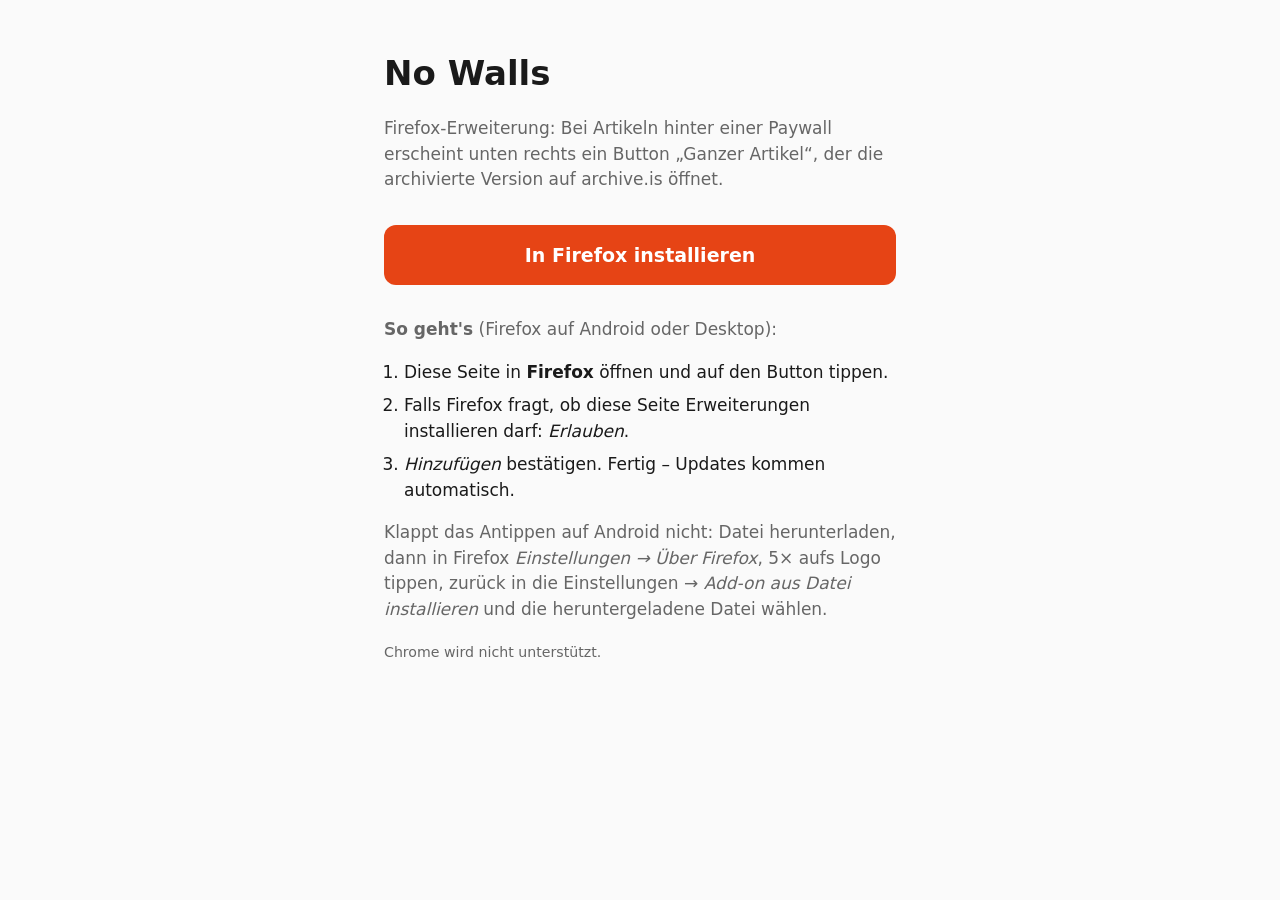
==== site/install.html @ e1adf150 "Password-gate the install page; drop public release assets" ====
<!doctype html>
<html lang="de">
<head>
  <meta charset="utf-8">
  <meta name="viewport" content="width=device-width, initial-scale=1">
  <meta name="robots" content="noindex, nofollow">
  <title>No Walls</title>
  <style>
    :root { --bg: #fafafa; --fg: #1a1a1a; --muted: #666; --accent: #e64415; }
    @media (prefers-color-scheme: dark) { :root { --bg: #161616; --fg: #eee; --muted: #aaa; } }
    body { margin: 0; background: var(--bg); color: var(--fg); font: 17px/1.5 system-ui, sans-serif; }
    main { max-width: 32rem; margin: 0 auto; padding: 48px 16px; }
    h1 { margin: 0 0 8px; }
    p { color: var(--muted); }
    .btn { display: block; margin: 32px 0; padding: 16px; border-radius: 12px; background: var(--accent);
           color: #fff; text-align: center; font-weight: 600; font-size: 19px; text-decoration: none; }
    ol { padding-left: 20px; } li { margin: 8px 0; }
    small { color: var(--muted); }
  </style>
</head>
<body>
<main>
  <h1>No Walls</h1>
  <p>Firefox-Erweiterung: Bei Artikeln hinter einer Paywall erscheint unten rechts ein Button
     „Ganzer Artikel“, der die archivierte Version auf archive.is öffnet.</p>

  <a class="btn" href="no-walls.xpi">In Firefox installieren</a>

  <p><strong>So geht's</strong> (Firefox auf Android oder Desktop):</p>
  <ol>
    <li>Diese Seite in <strong>Firefox</strong> öffnen und auf den Button tippen.</li>
    <li>Falls Firefox fragt, ob diese Seite Erweiterungen installieren darf: <em>Erlauben</em>.</li>
    <li><em>Hinzufügen</em> bestätigen. Fertig – Updates kommen automatisch.</li>
  </ol>
  <p>Klappt das Antippen auf Android nicht: Datei herunterladen, dann in Firefox
     <em>Einstellungen → Über Firefox</em>, 5× aufs Logo tippen, zurück in die Einstellungen →
     <em>Add-on aus Datei installieren</em> und die heruntergeladene Datei wählen.</p>
  <p><small>Chrome wird nicht unterstützt.</small> <small id="v"></small></p>
</main>
<script>
  fetch("updates.json").then(r => r.json()).then(j => {
    const u = Object.values(j.addons)[0].updates.at(-1);
    document.getElementById("v").textContent = "Version " + u.version;
  }).catch(() => {});
</script>
</body>
</html>
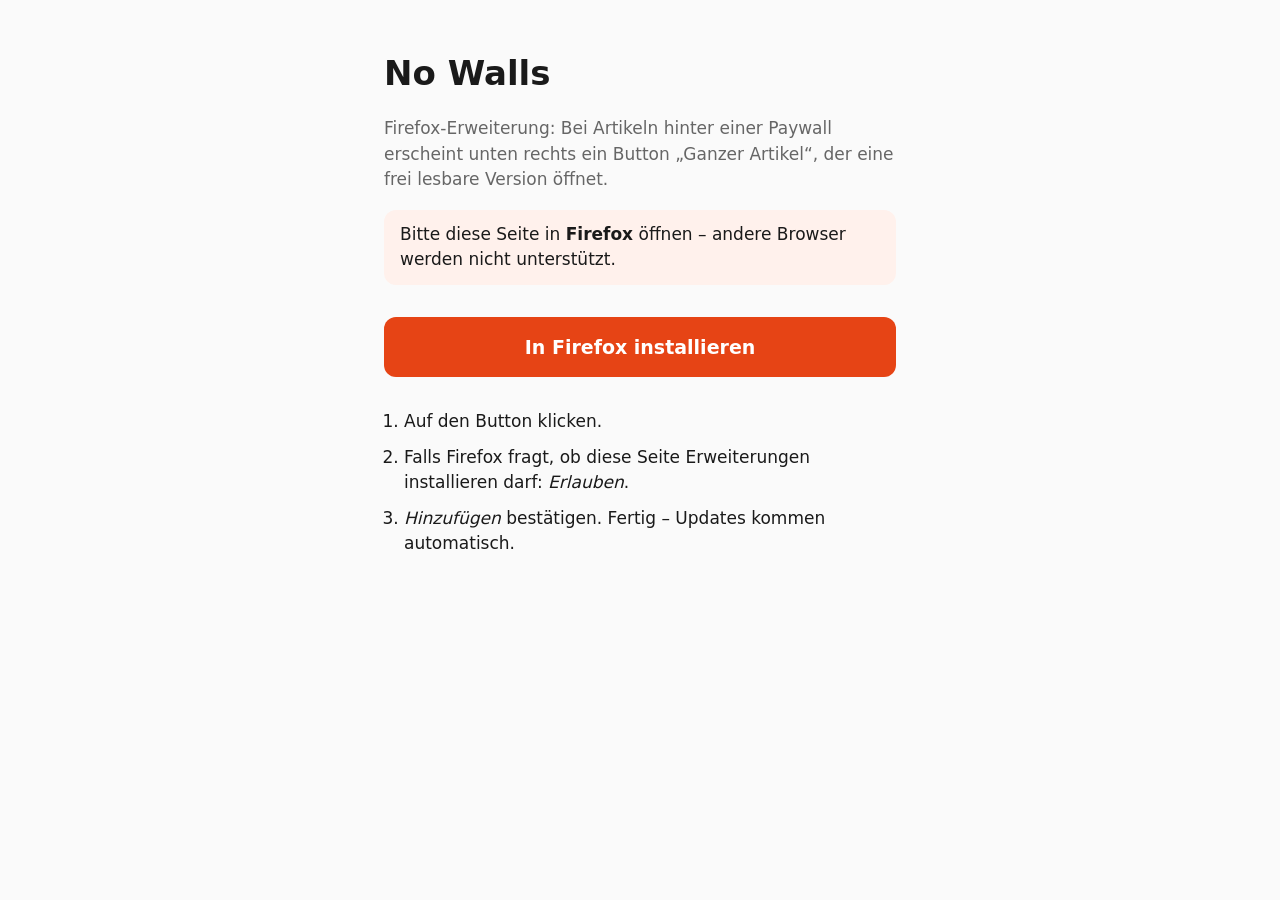
==== commit 285fa027: "Add Freedium for Medium; per-platform install steps; trim descriptions" ====
--- a/site/install.html
+++ b/site/install.html
@@ -6,15 +6,17 @@
   <meta name="robots" content="noindex, nofollow">
   <title>No Walls</title>
   <style>
-    :root { --bg: #fafafa; --fg: #1a1a1a; --muted: #666; --accent: #e64415; }
-    @media (prefers-color-scheme: dark) { :root { --bg: #161616; --fg: #eee; --muted: #aaa; } }
+    :root { --bg: #fafafa; --fg: #1a1a1a; --muted: #666; --accent: #e64415; --box: #fff1ec; }
+    @media (prefers-color-scheme: dark) { :root { --bg: #161616; --fg: #eee; --muted: #aaa; --box: #2a1a14; } }
     body { margin: 0; background: var(--bg); color: var(--fg); font: 17px/1.5 system-ui, sans-serif; }
     main { max-width: 32rem; margin: 0 auto; padding: 48px 16px; }
     h1 { margin: 0 0 8px; }
     p { color: var(--muted); }
     .btn { display: block; margin: 32px 0; padding: 16px; border-radius: 12px; background: var(--accent);
            color: #fff; text-align: center; font-weight: 600; font-size: 19px; text-decoration: none; }
-    ol { padding-left: 20px; } li { margin: 8px 0; }
+    ol { padding-left: 20px; } li { margin: 10px 0; }
+    .note { padding: 12px 16px; border-radius: 12px; background: var(--box); color: var(--fg); }
+    [hidden] { display: none !important; }
     small { color: var(--muted); }
   </style>
 </head>
@@ -22,22 +24,53 @@
 <main>
   <h1>No Walls</h1>
   <p>Firefox-Erweiterung: Bei Artikeln hinter einer Paywall erscheint unten rechts ein Button
-     „Ganzer Artikel“, der die archivierte Version auf archive.is öffnet.</p>
+     „Ganzer Artikel“, der eine frei lesbare Version öffnet.</p>
 
-  <a class="btn" href="no-walls.xpi">In Firefox installieren</a>
+  <p class="note" id="not-firefox" hidden>Bitte diese Seite in <strong>Firefox</strong> öffnen –
+     andere Browser werden nicht unterstützt.</p>
 
-  <p><strong>So geht's</strong> (Firefox auf Android oder Desktop):</p>
-  <ol>
-    <li>Diese Seite in <strong>Firefox</strong> öffnen und auf den Button tippen.</li>
-    <li>Falls Firefox fragt, ob diese Seite Erweiterungen installieren darf: <em>Erlauben</em>.</li>
-    <li><em>Hinzufügen</em> bestätigen. Fertig – Updates kommen automatisch.</li>
-  </ol>
-  <p>Klappt das Antippen auf Android nicht: Datei herunterladen, dann in Firefox
-     <em>Einstellungen → Über Firefox</em>, 5× aufs Logo tippen, zurück in die Einstellungen →
-     <em>Add-on aus Datei installieren</em> und die heruntergeladene Datei wählen.</p>
-  <p><small>Chrome wird nicht unterstützt.</small> <small id="v"></small></p>
+  <!-- Desktop: Firefox installs straight from the link. -->
+  <section id="desktop">
+    <a class="btn" href="no-walls.xpi">In Firefox installieren</a>
+    <ol>
+      <li>Auf den Button klicken.</li>
+      <li>Falls Firefox fragt, ob diese Seite Erweiterungen installieren darf: <em>Erlauben</em>.</li>
+      <li><em>Hinzufügen</em> bestätigen. Fertig – Updates kommen automatisch.</li>
+    </ol>
+  </section>
+
+  <!-- Android: Firefox only downloads the file; it's installed from the settings. -->
+  <section id="android" hidden>
+    <a class="btn" href="no-walls.xpi" download>1. Herunterladen</a>
+    <ol>
+      <li>Auf den Button tippen und <em>Herunterladen</em> bestätigen.</li>
+      <li>Firefox-Menü <strong>⋮</strong> → <em>Einstellungen</em> → ganz unten
+          <em>Über Firefox</em> → <strong>5× auf das Firefox-Logo tippen</strong>
+          (nur beim ersten Mal nötig).</li>
+      <li>Zurück zu <em>Einstellungen</em> → <em>Add-on aus Datei installieren</em>.</li>
+      <li><code>no-walls.xpi</code> aus <em>Downloads</em> wählen und <em>Hinzufügen</em> bestätigen.</li>
+    </ol>
+    <p>Fertig – Updates kommen danach automatisch.</p>
+  </section>
+
+  <p><small id="v"></small></p>
 </main>
 <script>
+  const ua = navigator.userAgent;
+  if (/Android/i.test(ua)) {
+    document.getElementById("desktop").hidden = true;
+    document.getElementById("android").hidden = false;
+  }
+  const note = document.getElementById("not-firefox");
+  if (/iPhone|iPad|iPod/i.test(ua)) {
+    // Firefox on iOS doesn't support extensions.
+    document.getElementById("desktop").hidden = true;
+    note.textContent = "Auf iPhone und iPad leider nicht möglich – nur Firefox auf Android oder am Computer.";
+    note.hidden = false;
+  } else if (!/Firefox\//.test(ua)) {
+    note.hidden = false;
+  }
+
   fetch("updates.json").then(r => r.json()).then(j => {
     const u = Object.values(j.addons)[0].updates.at(-1);
     document.getElementById("v").textContent = "Version " + u.version;
